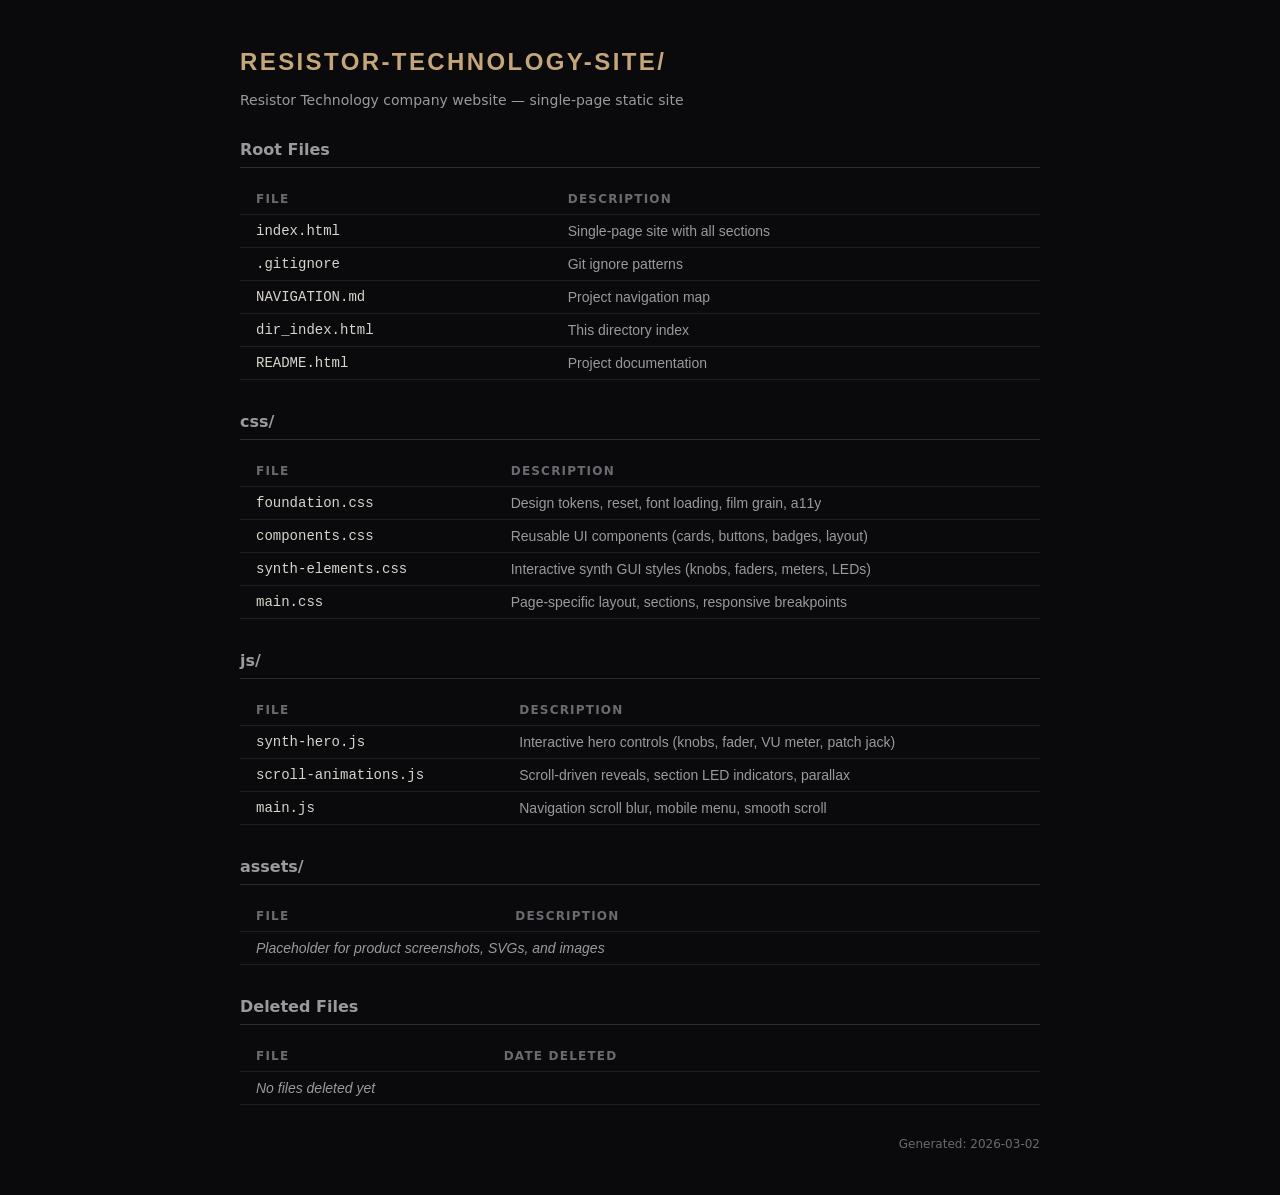
==== dir_index.html @ d40c2df6 "feat: initial resistor.technology website Single-page static site showcasing raiveFlier and Resistor" ====
<!DOCTYPE html>
<html lang="en">
<head>
  <meta charset="UTF-8">
  <meta name="viewport" content="width=device-width, initial-scale=1.0">
  <title>Directory Index — resistor-technology-site/</title>
  <style>
    body { font-family: 'Inter', system-ui, sans-serif; background: #0a0a0c; color: #d8d5cd; padding: 2rem; max-width: 800px; margin: 0 auto; }
    h1 { font-family: 'Space Grotesk', sans-serif; color: #c4a67a; font-size: 1.5rem; letter-spacing: 0.1em; text-transform: uppercase; }
    h2 { color: #9a9a9e; font-size: 1rem; margin-top: 2rem; border-bottom: 1px solid #2a2a30; padding-bottom: 0.5rem; }
    table { width: 100%; border-collapse: collapse; margin-top: 1rem; }
    th, td { text-align: left; padding: 0.5rem 1rem; border-bottom: 1px solid #1e1e24; }
    th { color: #6a6a70; font-size: 0.75rem; text-transform: uppercase; letter-spacing: 0.1em; }
    td { font-family: 'IBM Plex Mono', monospace; font-size: 0.875rem; }
    .dir { color: #4a8a7a; }
    .file { color: #d8d5cd; }
    .desc { color: #9a9a9e; font-family: 'Inter', sans-serif; }
    .timestamp { color: #6a6a70; font-size: 0.75rem; text-align: right; margin-top: 2rem; }
  </style>
</head>
<body>

  <h1>resistor-technology-site/</h1>
  <p style="color: #9a9a9e; font-size: 0.875rem;">Resistor Technology company website — single-page static site</p>

  <h2>Root Files</h2>
  <table>
    <thead>
      <tr><th>File</th><th>Description</th></tr>
    </thead>
    <tbody>
      <tr><td class="file">index.html</td><td class="desc">Single-page site with all sections</td></tr>
      <tr><td class="file">.gitignore</td><td class="desc">Git ignore patterns</td></tr>
      <tr><td class="file">NAVIGATION.md</td><td class="desc">Project navigation map</td></tr>
      <tr><td class="file">dir_index.html</td><td class="desc">This directory index</td></tr>
      <tr><td class="file">README.html</td><td class="desc">Project documentation</td></tr>
    </tbody>
  </table>

  <h2>css/</h2>
  <table>
    <thead>
      <tr><th>File</th><th>Description</th></tr>
    </thead>
    <tbody>
      <tr><td class="file">foundation.css</td><td class="desc">Design tokens, reset, font loading, film grain, a11y</td></tr>
      <tr><td class="file">components.css</td><td class="desc">Reusable UI components (cards, buttons, badges, layout)</td></tr>
      <tr><td class="file">synth-elements.css</td><td class="desc">Interactive synth GUI styles (knobs, faders, meters, LEDs)</td></tr>
      <tr><td class="file">main.css</td><td class="desc">Page-specific layout, sections, responsive breakpoints</td></tr>
    </tbody>
  </table>

  <h2>js/</h2>
  <table>
    <thead>
      <tr><th>File</th><th>Description</th></tr>
    </thead>
    <tbody>
      <tr><td class="file">synth-hero.js</td><td class="desc">Interactive hero controls (knobs, fader, VU meter, patch jack)</td></tr>
      <tr><td class="file">scroll-animations.js</td><td class="desc">Scroll-driven reveals, section LED indicators, parallax</td></tr>
      <tr><td class="file">main.js</td><td class="desc">Navigation scroll blur, mobile menu, smooth scroll</td></tr>
    </tbody>
  </table>

  <h2>assets/</h2>
  <table>
    <thead>
      <tr><th>File</th><th>Description</th></tr>
    </thead>
    <tbody>
      <tr><td class="desc" colspan="2"><em>Placeholder for product screenshots, SVGs, and images</em></td></tr>
    </tbody>
  </table>

  <h2>Deleted Files</h2>
  <table>
    <thead>
      <tr><th>File</th><th>Date Deleted</th></tr>
    </thead>
    <tbody>
      <tr><td class="desc" colspan="2"><em>No files deleted yet</em></td></tr>
    </tbody>
  </table>

  <p class="timestamp">Generated: 2026-03-02</p>

</body>
</html>
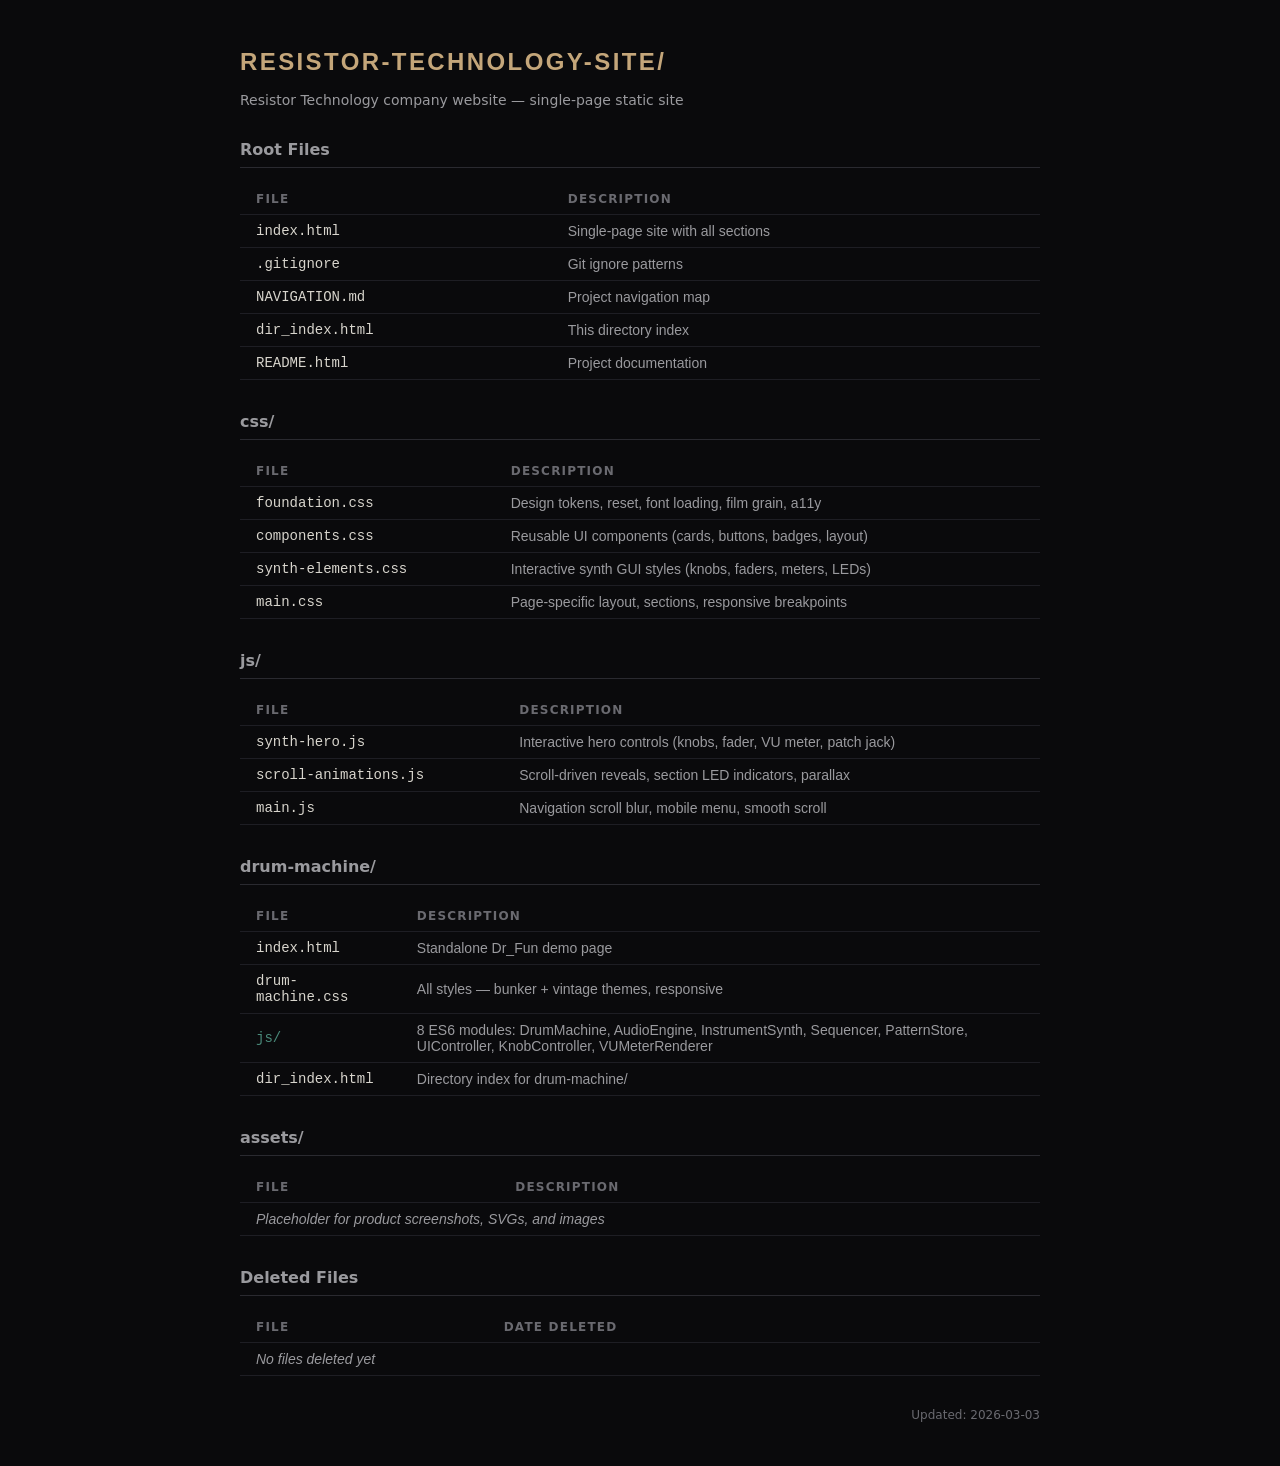
==== commit 8316e28c: "feat(drum-machine): add Dr_Fun web drum machine with 8 synth voices Self-contained 16-step drum mach" ====
--- a/dir_index.html
+++ b/dir_index.html
@@ -62,6 +62,19 @@
     </tbody>
   </table>
 
+  <h2>drum-machine/</h2>
+  <table>
+    <thead>
+      <tr><th>File</th><th>Description</th></tr>
+    </thead>
+    <tbody>
+      <tr><td class="file">index.html</td><td class="desc">Standalone Dr_Fun demo page</td></tr>
+      <tr><td class="file">drum-machine.css</td><td class="desc">All styles — bunker + vintage themes, responsive</td></tr>
+      <tr><td class="dir">js/</td><td class="desc">8 ES6 modules: DrumMachine, AudioEngine, InstrumentSynth, Sequencer, PatternStore, UIController, KnobController, VUMeterRenderer</td></tr>
+      <tr><td class="file">dir_index.html</td><td class="desc">Directory index for drum-machine/</td></tr>
+    </tbody>
+  </table>
+
   <h2>assets/</h2>
   <table>
     <thead>
@@ -82,7 +95,7 @@
     </tbody>
   </table>
 
-  <p class="timestamp">Generated: 2026-03-02</p>
+  <p class="timestamp">Updated: 2026-03-03</p>
 
 </body>
 </html>
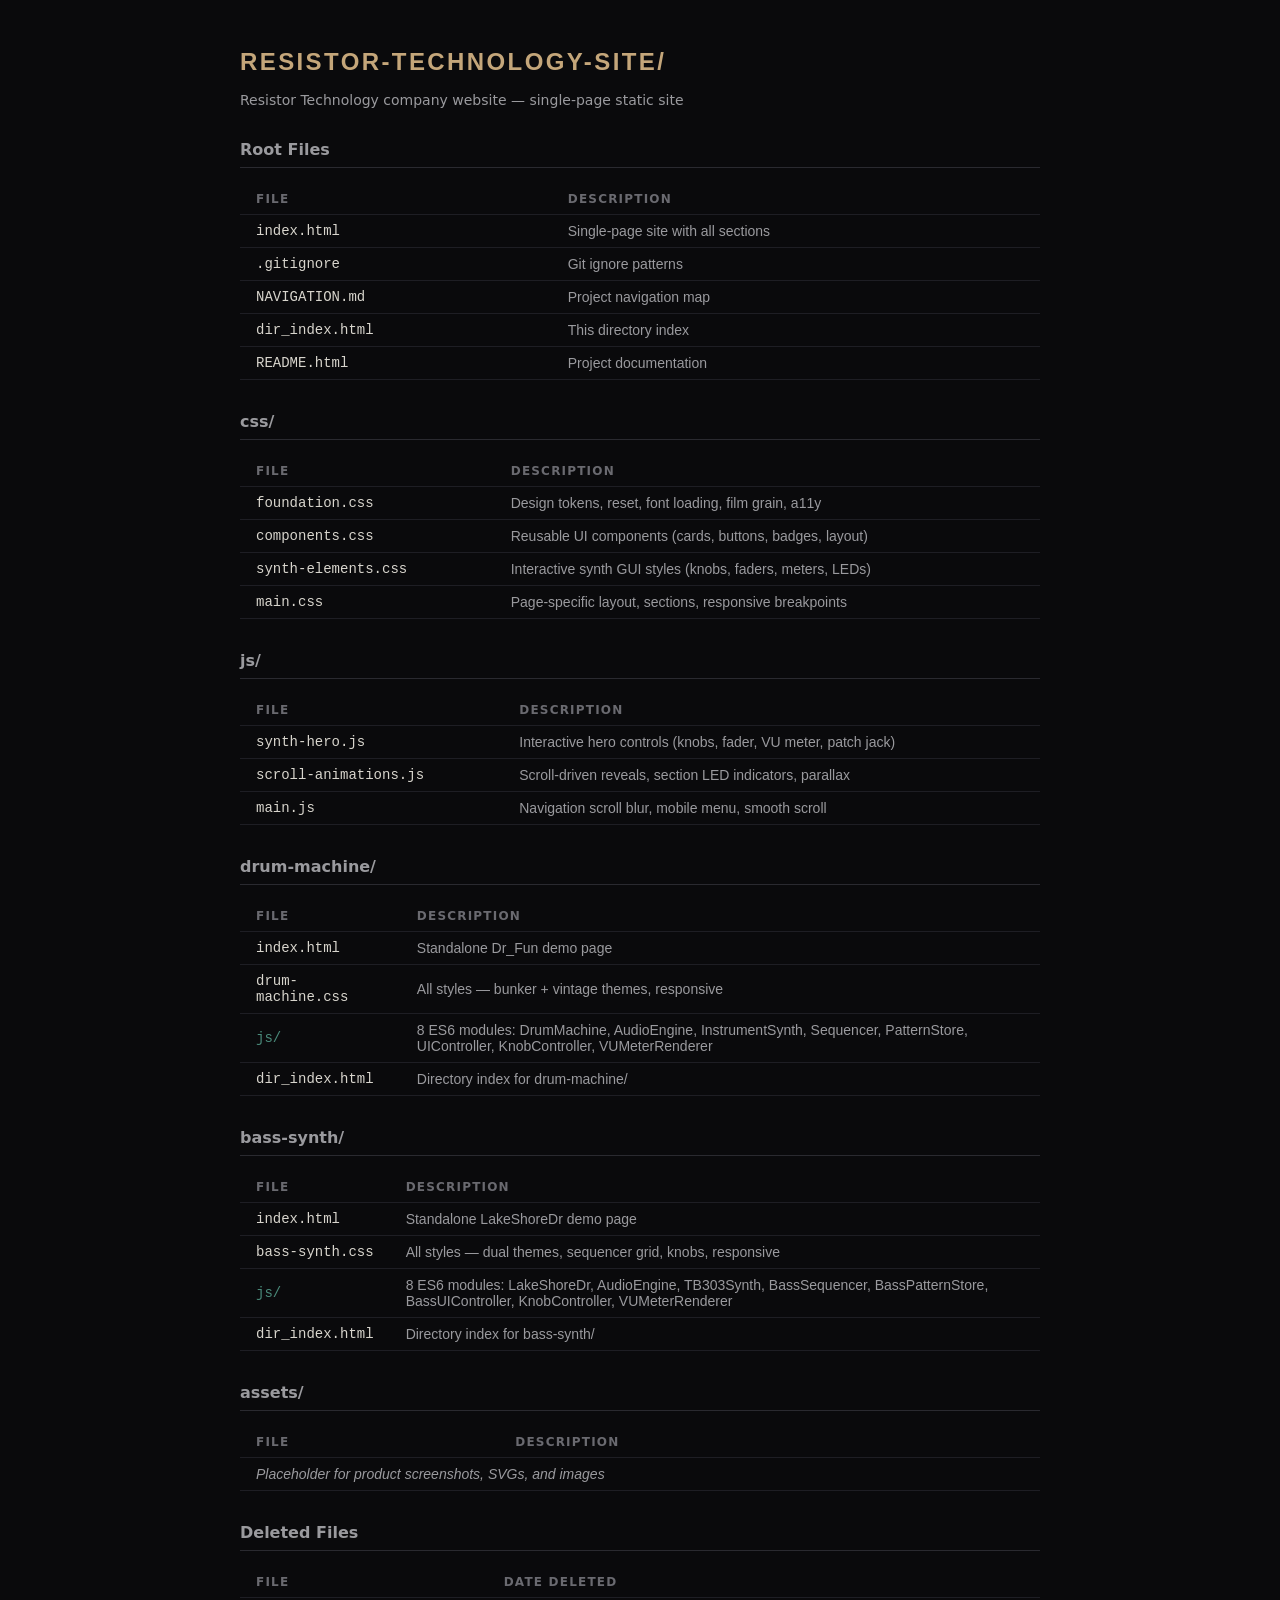
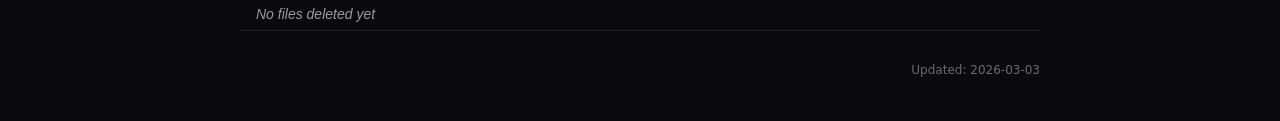
==== commit 303e972b: "feat(bass-synth): add LakeShoreDr TB-303 bass synthesizer clone Zero-dependency TB-303 emulation wit" ====
--- a/dir_index.html
+++ b/dir_index.html
@@ -75,6 +75,19 @@
     </tbody>
   </table>
 
+  <h2>bass-synth/</h2>
+  <table>
+    <thead>
+      <tr><th>File</th><th>Description</th></tr>
+    </thead>
+    <tbody>
+      <tr><td class="file">index.html</td><td class="desc">Standalone LakeShoreDr demo page</td></tr>
+      <tr><td class="file">bass-synth.css</td><td class="desc">All styles — dual themes, sequencer grid, knobs, responsive</td></tr>
+      <tr><td class="dir">js/</td><td class="desc">8 ES6 modules: LakeShoreDr, AudioEngine, TB303Synth, BassSequencer, BassPatternStore, BassUIController, KnobController, VUMeterRenderer</td></tr>
+      <tr><td class="file">dir_index.html</td><td class="desc">Directory index for bass-synth/</td></tr>
+    </tbody>
+  </table>
+
   <h2>assets/</h2>
   <table>
     <thead>
